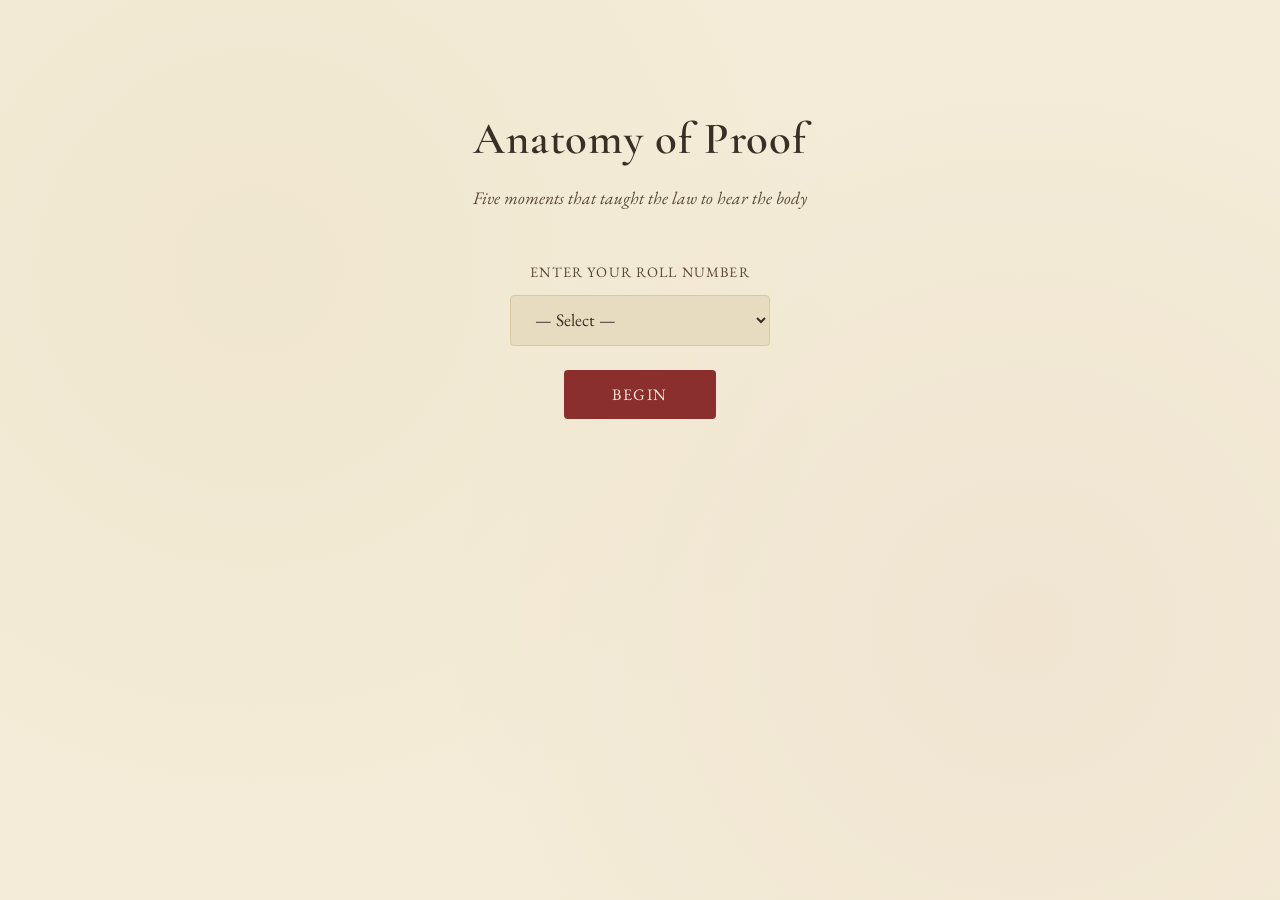
==== index.html @ 15b1afe7 "Initial forensic quest with five historical moments" ====
<!DOCTYPE html>
<html lang="en">
<head>
  <meta charset="UTF-8">
  <meta name="viewport" content="width=device-width, initial-scale=1.0">
  <title>Anatomy of Proof — Forensic Medicine History Quest</title>
  <link rel="preconnect" href="https://fonts.googleapis.com">
  <link rel="preconnect" href="https://fonts.gstatic.com" crossorigin>
  <link href="https://fonts.googleapis.com/css2?family=Cormorant+Garamond:wght@400;500;600;700&family=EB+Garamond:wght@400;500;600&display=swap" rel="stylesheet">
  <link rel="stylesheet" href="styles.css">
</head>
<body>
  <div id="app"></div>
  <script src="app.js"></script>
</body>
</html>
---- styles.css ----
:root {
  --parchment: #f4ecd8;
  --parchment-dark: #e8dcc0;
  --parchment-deep: #d8c8a8;
  --sepia: #3a2f25;
  --sepia-soft: #5a4a38;
  --accent: #8b2e2e;
  --accent-soft: #a44444;
  --gold: #b8924a;
  --shadow: rgba(58, 47, 37, 0.15);
}

* {
  box-sizing: border-box;
  margin: 0;
  padding: 0;
}

body {
  font-family: 'EB Garamond', Georgia, serif;
  background: var(--parchment);
  background-image: 
    radial-gradient(circle at 20% 30%, rgba(184, 146, 74, 0.06) 0%, transparent 50%),
    radial-gradient(circle at 80% 70%, rgba(139, 46, 46, 0.04) 0%, transparent 50%);
  color: var(--sepia);
  min-height: 100vh;
  line-height: 1.6;
  -webkit-font-smoothing: antialiased;
}

#app {
  max-width: 720px;
  margin: 0 auto;
  padding: 24px 20px 60px;
}

/* ===== Entry screen ===== */
.entry {
  text-align: center;
  padding-top: 80px;
  animation: fadeIn 0.6s ease-out;
}

.entry h1 {
  font-family: 'Cormorant Garamond', Georgia, serif;
  font-size: 2.8rem;
  font-weight: 600;
  letter-spacing: 0.02em;
  color: var(--sepia);
  margin-bottom: 8px;
}

.entry .subtitle {
  font-style: italic;
  color: var(--sepia-soft);
  font-size: 1.1rem;
  margin-bottom: 48px;
}

.entry label {
  display: block;
  font-size: 0.9rem;
  letter-spacing: 0.08em;
  text-transform: uppercase;
  color: var(--sepia-soft);
  margin-bottom: 12px;
}

.entry select {
  font-family: inherit;
  font-size: 1.1rem;
  padding: 12px 20px;
  min-width: 260px;
  border: 1.5px solid var(--parchment-deep);
  background: var(--parchment-dark);
  color: var(--sepia);
  border-radius: 4px;
  margin-bottom: 24px;
}

.entry button {
  display: block;
  margin: 0 auto;
  font-family: inherit;
  font-size: 1rem;
  letter-spacing: 0.1em;
  text-transform: uppercase;
  padding: 14px 48px;
  background: var(--accent);
  color: var(--parchment);
  border: none;
  border-radius: 4px;
  cursor: pointer;
  transition: background 0.2s;
}

.entry button:hover {
  background: var(--accent-soft);
}

/* ===== Map screen ===== */
.map-header {
  text-align: center;
  margin-bottom: 32px;
}

.map-header h2 {
  font-family: 'Cormorant Garamond', Georgia, serif;
  font-size: 1.8rem;
  font-weight: 600;
}

.map-header .progress {
  color: var(--sepia-soft);
  font-size: 0.95rem;
  margin-top: 4px;
}

.timeline {
  position: relative;
  padding-left: 40px;
}

.timeline::before {
  content: '';
  position: absolute;
  left: 15px;
  top: 20px;
  bottom: 20px;
  width: 2px;
  background: var(--parchment-deep);
}

.quest-node {
  position: relative;
  padding: 16px 20px;
  margin-bottom: 16px;
  background: var(--parchment-dark);
  border: 1.5px solid var(--parchment-deep);
  border-radius: 6px;
  cursor: pointer;
  transition: all 0.2s;
}

.quest-node::before {
  content: '';
  position: absolute;
  left: -33px;
  top: 24px;
  width: 16px;
  height: 16px;
  border-radius: 50%;
  background: var(--parchment-deep);
  border: 3px solid var(--parchment);
  transition: all 0.3s;
}

.quest-node.completed::before {
  background: var(--gold);
}

.quest-node.current::before {
  background: var(--accent);
  box-shadow: 0 0 0 4px rgba(139, 46, 46, 0.2);
}

.quest-node.locked {
  opacity: 0.55;
  cursor: default;
}

.quest-node:hover:not(.locked) {
  background: var(--parchment);
  transform: translateX(4px);
}

.quest-node .qnum {
  font-size: 0.75rem;
  letter-spacing: 0.12em;
  text-transform: uppercase;
  color: var(--sepia-soft);
}

.quest-node h3 {
  font-family: 'Cormorant Garamond', Georgia, serif;
  font-size: 1.35rem;
  font-weight: 600;
  margin: 2px 0;
}

.quest-node .qmeta {
  font-size: 0.9rem;
  color: var(--sepia-soft);
  font-style: italic;
}

/* ===== Quest screen ===== */
.quest-screen {
  animation: fadeIn 0.5s ease-out;
}

.quest-header {
  text-align: center;
  margin-bottom: 32px;
}

.quest-header .qnum {
  font-size: 0.8rem;
  letter-spacing: 0.15em;
  text-transform: uppercase;
  color: var(--sepia-soft);
}

.quest-header h2 {
  font-family: 'Cormorant Garamond', Georgia, serif;
  font-size: 2.2rem;
  font-weight: 600;
  margin: 4px 0;
}

.quest-header .qmeta {
  font-style: italic;
  color: var(--sepia-soft);
  font-size: 1.05rem;
}

.portrait-wrap {
  text-align: center;
  margin: 32px 0;
}

.portrait {
  width: 220px;
  height: 220px;
  border-radius: 50%;
  object-fit: cover;
  border: 4px solid var(--parchment-deep);
  box-shadow: 0 8px 24px var(--shadow);
  background: var(--parchment-dark);
}

.portrait-caption {
  margin-top: 12px;
  font-style: italic;
  color: var(--sepia-soft);
  font-size: 0.95rem;
}

.scene {
  font-size: 1.1rem;
  line-height: 1.75;
  margin-bottom: 32px;
}

.scene p {
  margin-bottom: 16px;
}

.question {
  font-family: 'Cormorant Garamond', Georgia, serif;
  font-size: 1.3rem;
  font-weight: 600;
  color: var(--accent);
  padding: 20px 24px;
  border-left: 3px solid var(--accent);
  background: rgba(139, 46, 46, 0.04);
  margin-bottom: 28px;
}

.choices {
  display: grid;
  gap: 12px;
  margin-bottom: 32px;
}

.choice {
  font-family: inherit;
  font-size: 1.05rem;
  text-align: left;
  padding: 18px 22px;
  background: var(--parchment-dark);
  border: 1.5px solid var(--parchment-deep);
  border-radius: 6px;
  color: var(--sepia);
  cursor: pointer;
  transition: all 0.2s;
  line-height: 1.5;
}

.choice:hover {
  background: var(--parchment);
  border-color: var(--gold);
  transform: translateX(4px);
}

.choice:disabled {
  cursor: default;
  opacity: 0.7;
}

.choice.correct {
  background: rgba(184, 146, 74, 0.15);
  border-color: var(--gold);
}

.choice-option {
  font-style: italic;
  color: var(--sepia-soft);
  display: block;
  margin-top: 4px;
}

.outcome-box {
  padding: 24px;
  background: rgba(184, 146, 74, 0.08);
  border-left: 3px solid var(--gold);
  border-radius: 4px;
  margin-bottom: 24px;
  animation: fadeIn 0.4s ease-out;
}

.outcome-box h4 {
  font-family: 'Cormorant Garamond', Georgia, serif;
  font-size: 1.2rem;
  font-weight: 600;
  margin-bottom: 8px;
}

.what-changed {
  padding: 20px;
  background: rgba(139, 46, 46, 0.05);
  border-radius: 4px;
  margin-bottom: 24px;
}

.what-changed h5 {
  font-size: 0.8rem;
  letter-spacing: 0.12em;
  text-transform: uppercase;
  color: var(--accent);
  margin-bottom: 8px;
}

.next-card {
  padding: 20px;
  border: 1.5px dashed var(--parchment-deep);
  border-radius: 6px;
  margin-bottom: 24px;
  text-align: center;
}

.next-card .label {
  font-size: 0.8rem;
  letter-spacing: 0.12em;
  text-transform: uppercase;
  color: var(--sepia-soft);
  margin-bottom: 8px;
}

.next-card p {
  font-style: italic;
  color: var(--sepia-soft);
}

.quest-actions {
  display: flex;
  gap: 12px;
  justify-content: center;
  margin-top: 32px;
}

.quest-actions button {
  font-family: inherit;
  font-size: 1rem;
  letter-spacing: 0.08em;
  padding: 12px 32px;
  border-radius: 4px;
  cursor: pointer;
  transition: all 0.2s;
}

.btn-primary {
  background: var(--accent);
  color: var(--parchment);
  border: none;
}

.btn-primary:hover {
  background: var(--accent-soft);
}

.btn-secondary {
  background: transparent;
  color: var(--sepia-soft);
  border: 1.5px solid var(--parchment-deep);
}

.btn-secondary:hover {
  background: var(--parchment-dark);
}

/* ===== Completion screen ===== */
.completion {
  text-align: center;
  padding: 60px 20px;
  animation: fadeIn 0.6s ease-out;
}

.completion h1 {
  font-family: 'Cormorant Garamond', Georgia, serif;
  font-size: 2.4rem;
  font-weight: 600;
  margin-bottom: 16px;
}

.completion .summary {
  font-size: 1.15rem;
  font-style: italic;
  color: var(--sepia-soft);
  margin-bottom: 32px;
}

.completion .dates {
  display: inline-block;
  text-align: left;
  margin-bottom: 32px;
}

.completion .dates div {
  padding: 8px 0;
  font-size: 1.05rem;
}

.completion .dates strong {
  color: var(--accent);
  font-family: 'Cormorant Garamond', Georgia, serif;
  font-size: 1.15rem;
  margin-right: 12px;
}

@keyframes fadeIn {
  from { opacity: 0; transform: translateY(8px); }
  to { opacity: 1; transform: translateY(0); }
}

@media (max-width: 600px) {
  .entry h1 { font-size: 2.2rem; }
  .quest-header h2 { font-size: 1.7rem; }
  .portrait { width: 170px; height: 170px; }
  .question { font-size: 1.15rem; padding: 16px 18px; }
  .quest-actions { flex-direction: column; }
  .quest-actions button { width: 100%; }
}
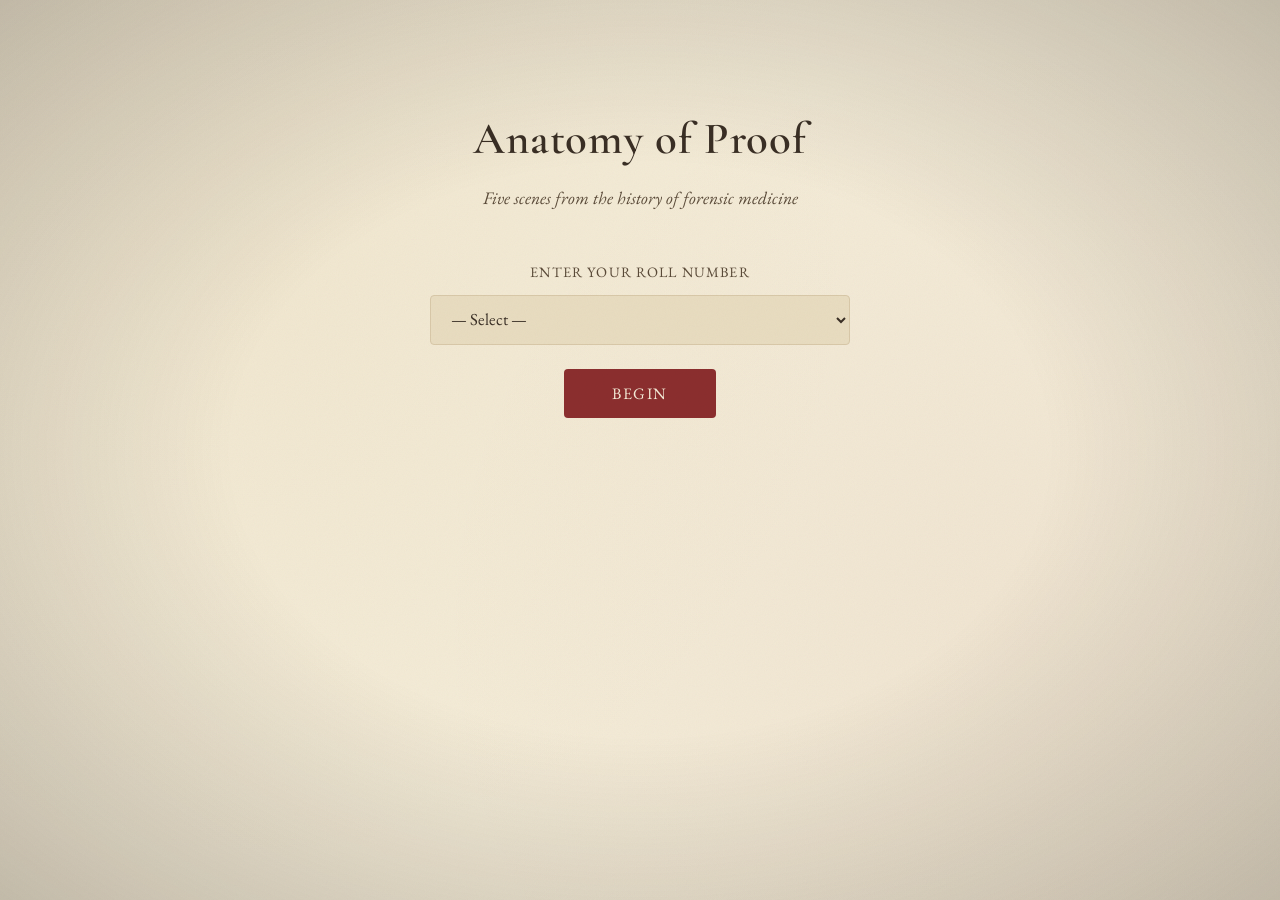
==== commit 4e93caf7: "Add motion styling, fix historical inaccuracies" ====
--- a/index.html
+++ b/index.html
@@ -8,8 +8,11 @@
   <link rel="preconnect" href="https://fonts.gstatic.com" crossorigin>
   <link href="https://fonts.googleapis.com/css2?family=Cormorant+Garamond:wght@400;500;600;700&family=EB+Garamond:wght@400;500;600&display=swap" rel="stylesheet">
   <link rel="stylesheet" href="styles.css">
+  <script src="https://cdnjs.cloudflare.com/ajax/libs/gsap/3.12.2/gsap.min.js"></script>
 </head>
 <body>
+  <div class="grain-overlay" aria-hidden="true"></div>
+  <div class="vignette" aria-hidden="true"></div>
   <div id="app"></div>
   <script src="app.js"></script>
 </body>
--- a/styles.css
+++ b/styles.css
@@ -8,18 +8,43 @@
   --accent-soft: #a44444;
   --gold: #b8924a;
   --shadow: rgba(58, 47, 37, 0.15);
-}
-
-* {
-  box-sizing: border-box;
-  margin: 0;
-  padding: 0;
+  --notebook: #f0e5c8;
+}
+
+* { box-sizing: border-box; margin: 0; padding: 0; }
+
+/* ===== Archive atmosphere ===== */
+.grain-overlay {
+  position: fixed;
+  inset: 0;
+  pointer-events: none;
+  z-index: 999;
+  opacity: 0.05;
+  mix-blend-mode: multiply;
+  background-image: url("data:image/svg+xml;utf8,<svg xmlns='http://www.w3.org/2000/svg' width='120' height='120'><filter id='n'><feTurbulence type='fractalNoise' baseFrequency='0.9' numOctaves='2' stitchTiles='stitch'/></filter><rect width='100%25' height='100%25' filter='url(%23n)'/></svg>");
+  animation: grain-shift 0.5s steps(3) infinite;
+}
+@keyframes grain-shift {
+  0%, 100% { transform: translate(0, 0); }
+  33% { transform: translate(-1%, 1%); }
+  66% { transform: translate(1%, -1%); }
+}
+.vignette {
+  position: fixed;
+  inset: 0;
+  pointer-events: none;
+  z-index: 998;
+  background: radial-gradient(ellipse at center, transparent 45%, rgba(30, 22, 14, 0.35) 130%);
+}
+
+@media (prefers-reduced-motion: reduce) {
+  .grain-overlay { animation: none; }
 }
 
 body {
   font-family: 'EB Garamond', Georgia, serif;
   background: var(--parchment);
-  background-image: 
+  background-image:
     radial-gradient(circle at 20% 30%, rgba(184, 146, 74, 0.06) 0%, transparent 50%),
     radial-gradient(circle at 80% 70%, rgba(139, 46, 46, 0.04) 0%, transparent 50%);
   color: var(--sepia);
@@ -34,408 +59,308 @@
   padding: 24px 20px 60px;
 }
 
-/* ===== Entry screen ===== */
-.entry {
-  text-align: center;
-  padding-top: 80px;
-  animation: fadeIn 0.6s ease-out;
-}
-
+/* ===== Entry ===== */
+.entry { text-align: center; padding-top: 80px; animation: fadeIn 0.6s ease-out; }
 .entry h1 {
   font-family: 'Cormorant Garamond', Georgia, serif;
-  font-size: 2.8rem;
-  font-weight: 600;
-  letter-spacing: 0.02em;
+  font-size: 2.8rem; font-weight: 600; letter-spacing: 0.02em;
+  color: var(--sepia); margin-bottom: 8px;
+}
+.entry .subtitle {
+  font-style: italic; color: var(--sepia-soft);
+  font-size: 1.1rem; margin-bottom: 48px;
+}
+.entry label {
+  display: block; font-size: 0.9rem; letter-spacing: 0.08em;
+  text-transform: uppercase; color: var(--sepia-soft); margin-bottom: 12px;
+}
+.entry select {
+  font-family: inherit; font-size: 1.05rem; padding: 12px 16px;
+  width: 100%; max-width: 420px;
+  border: 1.5px solid var(--parchment-deep);
+  background: var(--parchment-dark); color: var(--sepia);
+  border-radius: 4px; margin-bottom: 24px;
+}
+.entry button {
+  display: block; margin: 0 auto; font-family: inherit;
+  font-size: 1rem; letter-spacing: 0.1em; text-transform: uppercase;
+  padding: 14px 48px; background: var(--accent); color: var(--parchment);
+  border: none; border-radius: 4px; cursor: pointer; transition: background 0.2s;
+}
+.entry button:hover { background: var(--accent-soft); }
+
+/* ===== Map ===== */
+.map-header { text-align: center; margin-bottom: 24px; }
+.map-header h2 {
+  font-family: 'Cormorant Garamond', Georgia, serif;
+  font-size: 1.8rem; font-weight: 600;
+}
+.map-header .progress { color: var(--sepia-soft); font-size: 0.95rem; margin-top: 4px; }
+
+.notebook {
+  background: var(--notebook);
+  border: 1.5px solid var(--parchment-deep);
+  border-radius: 6px;
+  padding: 18px 22px;
+  margin-bottom: 28px;
+  box-shadow: inset 0 0 12px rgba(184, 146, 74, 0.08);
+}
+.notebook-header {
+  font-family: 'Cormorant Garamond', Georgia, serif;
+  font-weight: 600; color: var(--sepia);
+  margin-bottom: 10px;
+  letter-spacing: 0.06em; text-transform: uppercase; font-size: 0.8rem;
+}
+.notebook ul { list-style: none; }
+.notebook li {
+  position: relative; padding: 8px 0 8px 22px;
+  font-size: 0.98rem;
+  border-bottom: 1px dashed rgba(184, 146, 74, 0.35);
   color: var(--sepia);
-  margin-bottom: 8px;
-}
-
-.entry .subtitle {
-  font-style: italic;
-  color: var(--sepia-soft);
-  font-size: 1.1rem;
-  margin-bottom: 48px;
-}
-
-.entry label {
-  display: block;
-  font-size: 0.9rem;
-  letter-spacing: 0.08em;
-  text-transform: uppercase;
-  color: var(--sepia-soft);
-  margin-bottom: 12px;
-}
-
-.entry select {
-  font-family: inherit;
-  font-size: 1.1rem;
-  padding: 12px 20px;
-  min-width: 260px;
-  border: 1.5px solid var(--parchment-deep);
+}
+.notebook li:last-child { border-bottom: none; }
+.notebook li::before {
+  content: '✦'; position: absolute; left: 0;
+  color: var(--gold); font-size: 0.75rem; top: 10px;
+}
+.notebook.final { margin: 28px 0; text-align: left; }
+
+.timeline { position: relative; padding-left: 40px; }
+.timeline::before {
+  content: ''; position: absolute; left: 15px; top: 20px; bottom: 20px;
+  width: 2px; background: var(--parchment-deep);
+}
+.quest-node {
+  position: relative; padding: 16px 20px; margin-bottom: 16px;
   background: var(--parchment-dark);
-  color: var(--sepia);
-  border-radius: 4px;
-  margin-bottom: 24px;
-}
-
-.entry button {
-  display: block;
-  margin: 0 auto;
-  font-family: inherit;
-  font-size: 1rem;
-  letter-spacing: 0.1em;
-  text-transform: uppercase;
-  padding: 14px 48px;
-  background: var(--accent);
-  color: var(--parchment);
-  border: none;
-  border-radius: 4px;
-  cursor: pointer;
-  transition: background 0.2s;
-}
-
-.entry button:hover {
-  background: var(--accent-soft);
-}
-
-/* ===== Map screen ===== */
-.map-header {
-  text-align: center;
-  margin-bottom: 32px;
-}
-
-.map-header h2 {
-  font-family: 'Cormorant Garamond', Georgia, serif;
-  font-size: 1.8rem;
-  font-weight: 600;
-}
-
-.map-header .progress {
-  color: var(--sepia-soft);
-  font-size: 0.95rem;
-  margin-top: 4px;
-}
-
-.timeline {
-  position: relative;
-  padding-left: 40px;
-}
-
-.timeline::before {
-  content: '';
-  position: absolute;
-  left: 15px;
-  top: 20px;
-  bottom: 20px;
-  width: 2px;
-  background: var(--parchment-deep);
-}
-
-.quest-node {
-  position: relative;
-  padding: 16px 20px;
-  margin-bottom: 16px;
-  background: var(--parchment-dark);
-  border: 1.5px solid var(--parchment-deep);
-  border-radius: 6px;
-  cursor: pointer;
-  transition: all 0.2s;
-}
-
+  border: 1.5px solid var(--parchment-deep);
+  border-radius: 6px; cursor: pointer; transition: all 0.2s;
+}
 .quest-node::before {
-  content: '';
-  position: absolute;
-  left: -33px;
-  top: 24px;
-  width: 16px;
-  height: 16px;
-  border-radius: 50%;
-  background: var(--parchment-deep);
-  border: 3px solid var(--parchment);
+  content: ''; position: absolute; left: -33px; top: 24px;
+  width: 16px; height: 16px; border-radius: 50%;
+  background: var(--parchment-deep); border: 3px solid var(--parchment);
   transition: all 0.3s;
 }
-
-.quest-node.completed::before {
-  background: var(--gold);
-}
-
+.quest-node.completed::before { background: var(--gold); }
 .quest-node.current::before {
   background: var(--accent);
   box-shadow: 0 0 0 4px rgba(139, 46, 46, 0.2);
 }
-
-.quest-node.locked {
-  opacity: 0.55;
-  cursor: default;
-}
-
-.quest-node:hover:not(.locked) {
-  background: var(--parchment);
-  transform: translateX(4px);
-}
-
+.quest-node.locked { opacity: 0.55; cursor: default; }
+.quest-node:hover:not(.locked) { background: var(--parchment); transform: translateX(4px); }
 .quest-node .qnum {
-  font-size: 0.75rem;
-  letter-spacing: 0.12em;
+  font-size: 0.75rem; letter-spacing: 0.12em;
+  text-transform: uppercase; color: var(--sepia-soft);
+}
+.quest-node h3 {
+  font-family: 'Cormorant Garamond', Georgia, serif;
+  font-size: 1.35rem; font-weight: 600; margin: 2px 0;
+}
+.quest-node .qmeta { font-size: 0.9rem; color: var(--sepia-soft); font-style: italic; }
+
+/* ===== Quest screen ===== */
+.quest-screen { animation: fadeIn 0.5s ease-out; }
+.quest-header { text-align: center; margin-bottom: 20px; }
+.quest-header .qnum {
+  font-size: 0.8rem; letter-spacing: 0.15em;
+  text-transform: uppercase; color: var(--sepia-soft);
+}
+.quest-header h2 {
+  font-family: 'Cormorant Garamond', Georgia, serif;
+  font-size: 2.1rem; font-weight: 600; margin: 4px 0;
+}
+.quest-header .qmeta { font-style: italic; color: var(--sepia-soft); font-size: 1.05rem; }
+
+.role-block {
+  background: rgba(139, 46, 46, 0.05);
+  border-left: 3px solid var(--accent);
+  padding: 12px 18px;
+  margin: 20px 0;
+  border-radius: 4px;
+}
+.role-line { font-size: 0.98rem; }
+.role-label {
+  display: inline-block; font-size: 0.72rem;
+  letter-spacing: 0.1em; text-transform: uppercase;
+  color: var(--accent); width: 80px; vertical-align: middle;
+}
+
+.portrait-wrap { text-align: center; margin: 20px 0; }
+.portrait {
+  width: 140px; height: 168px; border-radius: 2px;
+  object-fit: cover;
+  border: 8px solid var(--parchment-dark);
+  outline: 1px solid var(--parchment-deep);
+  box-shadow: 0 10px 20px var(--shadow), 0 2px 0 rgba(0,0,0,0.15);
+  background: var(--parchment-dark);
+  filter: sepia(55%) contrast(108%) brightness(96%);
+  transform: rotate(-2.5deg);
+}
+.portrait-caption {
+  margin-top: 10px; font-style: italic;
+  color: var(--sepia-soft); font-size: 0.9rem;
+}
+
+/* ===== Scene (dialogue) ===== */
+.scene {
+  margin: 28px 0 24px;
+  padding: 20px 22px;
+  background: rgba(184, 146, 74, 0.08);
+  border-radius: 6px;
+  border-left: 3px solid var(--gold);
+  animation: fadeIn 0.4s ease-out;
+}
+
+.speaker {
+  font-family: 'Cormorant Garamond', Georgia, serif;
+  font-size: 0.95rem;
+  font-weight: 600;
+  letter-spacing: 0.08em;
   text-transform: uppercase;
-  color: var(--sepia-soft);
-}
-
-.quest-node h3 {
-  font-family: 'Cormorant Garamond', Georgia, serif;
-  font-size: 1.35rem;
-  font-weight: 600;
-  margin: 2px 0;
-}
-
-.quest-node .qmeta {
-  font-size: 0.9rem;
-  color: var(--sepia-soft);
-  font-style: italic;
-}
-
-/* ===== Quest screen ===== */
-.quest-screen {
-  animation: fadeIn 0.5s ease-out;
-}
-
-.quest-header {
-  text-align: center;
-  margin-bottom: 32px;
-}
-
-.quest-header .qnum {
-  font-size: 0.8rem;
-  letter-spacing: 0.15em;
-  text-transform: uppercase;
-  color: var(--sepia-soft);
-}
-
-.quest-header h2 {
-  font-family: 'Cormorant Garamond', Georgia, serif;
-  font-size: 2.2rem;
-  font-weight: 600;
-  margin: 4px 0;
-}
-
-.quest-header .qmeta {
+  color: var(--accent);
+  margin-bottom: 8px;
+}
+.speaker.narrator { color: var(--sepia-soft); }
+
+.speech {
+  font-size: 1.08rem;
+  line-height: 1.7;
+  color: var(--sepia);
+}
+.speech.narrator {
   font-style: italic;
   color: var(--sepia-soft);
-  font-size: 1.05rem;
-}
-
-.portrait-wrap {
-  text-align: center;
-  margin: 32px 0;
-}
-
-.portrait {
-  width: 220px;
-  height: 220px;
-  border-radius: 50%;
-  object-fit: cover;
-  border: 4px solid var(--parchment-deep);
-  box-shadow: 0 8px 24px var(--shadow);
+}
+
+/* ===== Options ===== */
+.options { display: grid; gap: 10px; margin-top: 24px; }
+
+.option-btn {
+  font-family: inherit;
+  text-align: left;
+  padding: 16px 20px 16px 24px;
   background: var(--parchment-dark);
-}
-
-.portrait-caption {
-  margin-top: 12px;
-  font-style: italic;
-  color: var(--sepia-soft);
-  font-size: 0.95rem;
-}
-
-.scene {
-  font-size: 1.1rem;
-  line-height: 1.75;
-  margin-bottom: 32px;
-}
-
-.scene p {
-  margin-bottom: 16px;
-}
-
-.question {
-  font-family: 'Cormorant Garamond', Georgia, serif;
-  font-size: 1.3rem;
-  font-weight: 600;
-  color: var(--accent);
-  padding: 20px 24px;
-  border-left: 3px solid var(--accent);
-  background: rgba(139, 46, 46, 0.04);
-  margin-bottom: 28px;
-}
-
-.choices {
-  display: grid;
-  gap: 12px;
-  margin-bottom: 32px;
-}
-
-.choice {
-  font-family: inherit;
-  font-size: 1.05rem;
-  text-align: left;
-  padding: 18px 22px;
-  background: var(--parchment-dark);
-  border: 1.5px solid var(--parchment-deep);
+  border: 1.5px solid var(--parchment-deep);
+  border-left: 4px solid var(--accent);
   border-radius: 6px;
   color: var(--sepia);
   cursor: pointer;
   transition: all 0.2s;
-  line-height: 1.5;
-}
-
-.choice:hover {
+  font-size: 1rem;
+  line-height: 1.55;
+  position: relative;
+}
+.option-btn::before {
+  content: '›';
+  position: absolute;
+  left: 8px;
+  top: 50%;
+  transform: translateY(-50%);
+  color: var(--accent);
+  font-size: 1.4rem;
+  opacity: 0.6;
+}
+.option-btn:hover {
   background: var(--parchment);
   border-color: var(--gold);
+  border-left-color: var(--gold);
   transform: translateX(4px);
 }
-
-.choice:disabled {
-  cursor: default;
-  opacity: 0.7;
-}
-
-.choice.correct {
-  background: rgba(184, 146, 74, 0.15);
-  border-color: var(--gold);
-}
-
-.choice-option {
+.option-btn:hover::before {
+  color: var(--gold);
+  opacity: 1;
+}
+
+.option-quote {
+  display: block;
   font-style: italic;
-  color: var(--sepia-soft);
-  display: block;
-  margin-top: 4px;
-}
-
+}
+
+/* ===== Outcome ===== */
 .outcome-box {
-  padding: 24px;
+  padding: 20px 22px;
   background: rgba(184, 146, 74, 0.08);
   border-left: 3px solid var(--gold);
   border-radius: 4px;
-  margin-bottom: 24px;
+  margin-bottom: 14px;
   animation: fadeIn 0.4s ease-out;
 }
-
+.outcome-box.highlight {
+  background: rgba(139, 46, 46, 0.06);
+  border-left-color: var(--accent);
+}
 .outcome-box h4 {
   font-family: 'Cormorant Garamond', Georgia, serif;
-  font-size: 1.2rem;
-  font-weight: 600;
-  margin-bottom: 8px;
-}
+  font-size: 1.1rem; font-weight: 600;
+  margin-bottom: 6px;
+}
+.outcome-box.highlight h4 { color: var(--accent); }
 
 .what-changed {
-  padding: 20px;
+  padding: 18px 20px;
   background: rgba(139, 46, 46, 0.05);
   border-radius: 4px;
-  margin-bottom: 24px;
-}
-
+  margin-bottom: 18px;
+}
 .what-changed h5 {
-  font-size: 0.8rem;
-  letter-spacing: 0.12em;
+  font-size: 0.75rem; letter-spacing: 0.12em;
+  text-transform: uppercase; color: var(--accent);
+  margin-bottom: 6px;
+}
+
+.quest-actions {
+  display: flex; gap: 12px; justify-content: center; margin-top: 28px;
+}
+.quest-actions button {
+  font-family: inherit; font-size: 1rem; letter-spacing: 0.08em;
+  padding: 12px 32px; border-radius: 4px; cursor: pointer;
+  transition: all 0.2s;
+}
+.btn-primary {
+  background: var(--accent); color: var(--parchment); border: none;
+}
+.btn-primary:hover { background: var(--accent-soft); }
+.btn-secondary {
+  background: transparent; color: var(--sepia-soft);
+  border: 1.5px solid var(--parchment-deep);
+}
+.btn-secondary:hover { background: var(--parchment-dark); }
+
+.btn-reset {
+  display: inline-block;
+  margin-top: 10px;
+  padding: 6px 14px;
+  font-family: inherit;
+  font-size: 0.75rem;
+  letter-spacing: 0.08em;
   text-transform: uppercase;
-  color: var(--accent);
-  margin-bottom: 8px;
-}
-
-.next-card {
-  padding: 20px;
-  border: 1.5px dashed var(--parchment-deep);
-  border-radius: 6px;
-  margin-bottom: 24px;
-  text-align: center;
-}
-
-.next-card .label {
-  font-size: 0.8rem;
-  letter-spacing: 0.12em;
-  text-transform: uppercase;
+  background: transparent;
   color: var(--sepia-soft);
-  margin-bottom: 8px;
-}
-
-.next-card p {
-  font-style: italic;
-  color: var(--sepia-soft);
-}
-
-.quest-actions {
-  display: flex;
-  gap: 12px;
-  justify-content: center;
-  margin-top: 32px;
-}
-
-.quest-actions button {
-  font-family: inherit;
-  font-size: 1rem;
-  letter-spacing: 0.08em;
-  padding: 12px 32px;
+  border: 1px dashed var(--parchment-deep);
   border-radius: 4px;
   cursor: pointer;
   transition: all 0.2s;
 }
-
-.btn-primary {
-  background: var(--accent);
-  color: var(--parchment);
-  border: none;
-}
-
-.btn-primary:hover {
-  background: var(--accent-soft);
-}
-
-.btn-secondary {
-  background: transparent;
-  color: var(--sepia-soft);
-  border: 1.5px solid var(--parchment-deep);
-}
-
-.btn-secondary:hover {
-  background: var(--parchment-dark);
-}
-
-/* ===== Completion screen ===== */
+.btn-reset:hover {
+  background: rgba(139, 46, 46, 0.06);
+  color: var(--accent);
+  border-color: var(--accent);
+  border-style: solid;
+}
+
+/* ===== Completion ===== */
 .completion {
-  text-align: center;
-  padding: 60px 20px;
+  text-align: center; padding: 40px 20px;
   animation: fadeIn 0.6s ease-out;
 }
-
 .completion h1 {
   font-family: 'Cormorant Garamond', Georgia, serif;
-  font-size: 2.4rem;
-  font-weight: 600;
-  margin-bottom: 16px;
-}
-
+  font-size: 2.3rem; font-weight: 600; margin-bottom: 16px;
+}
 .completion .summary {
-  font-size: 1.15rem;
-  font-style: italic;
-  color: var(--sepia-soft);
+  font-size: 1.1rem; font-style: italic; color: var(--sepia-soft);
   margin-bottom: 32px;
-}
-
-.completion .dates {
-  display: inline-block;
-  text-align: left;
-  margin-bottom: 32px;
-}
-
-.completion .dates div {
-  padding: 8px 0;
-  font-size: 1.05rem;
-}
-
-.completion .dates strong {
-  color: var(--accent);
-  font-family: 'Cormorant Garamond', Georgia, serif;
-  font-size: 1.15rem;
-  margin-right: 12px;
 }
 
 @keyframes fadeIn {
@@ -446,8 +371,10 @@
 @media (max-width: 600px) {
   .entry h1 { font-size: 2.2rem; }
   .quest-header h2 { font-size: 1.7rem; }
-  .portrait { width: 170px; height: 170px; }
-  .question { font-size: 1.15rem; padding: 16px 18px; }
+  .portrait { width: 120px; height: 120px; }
+  .speech { font-size: 1.02rem; }
+  .option-btn { font-size: 0.98rem; padding: 14px 16px 14px 22px; }
   .quest-actions { flex-direction: column; }
   .quest-actions button { width: 100%; }
-}
+  .role-label { display: block; width: auto; margin-bottom: 2px; }
+}
